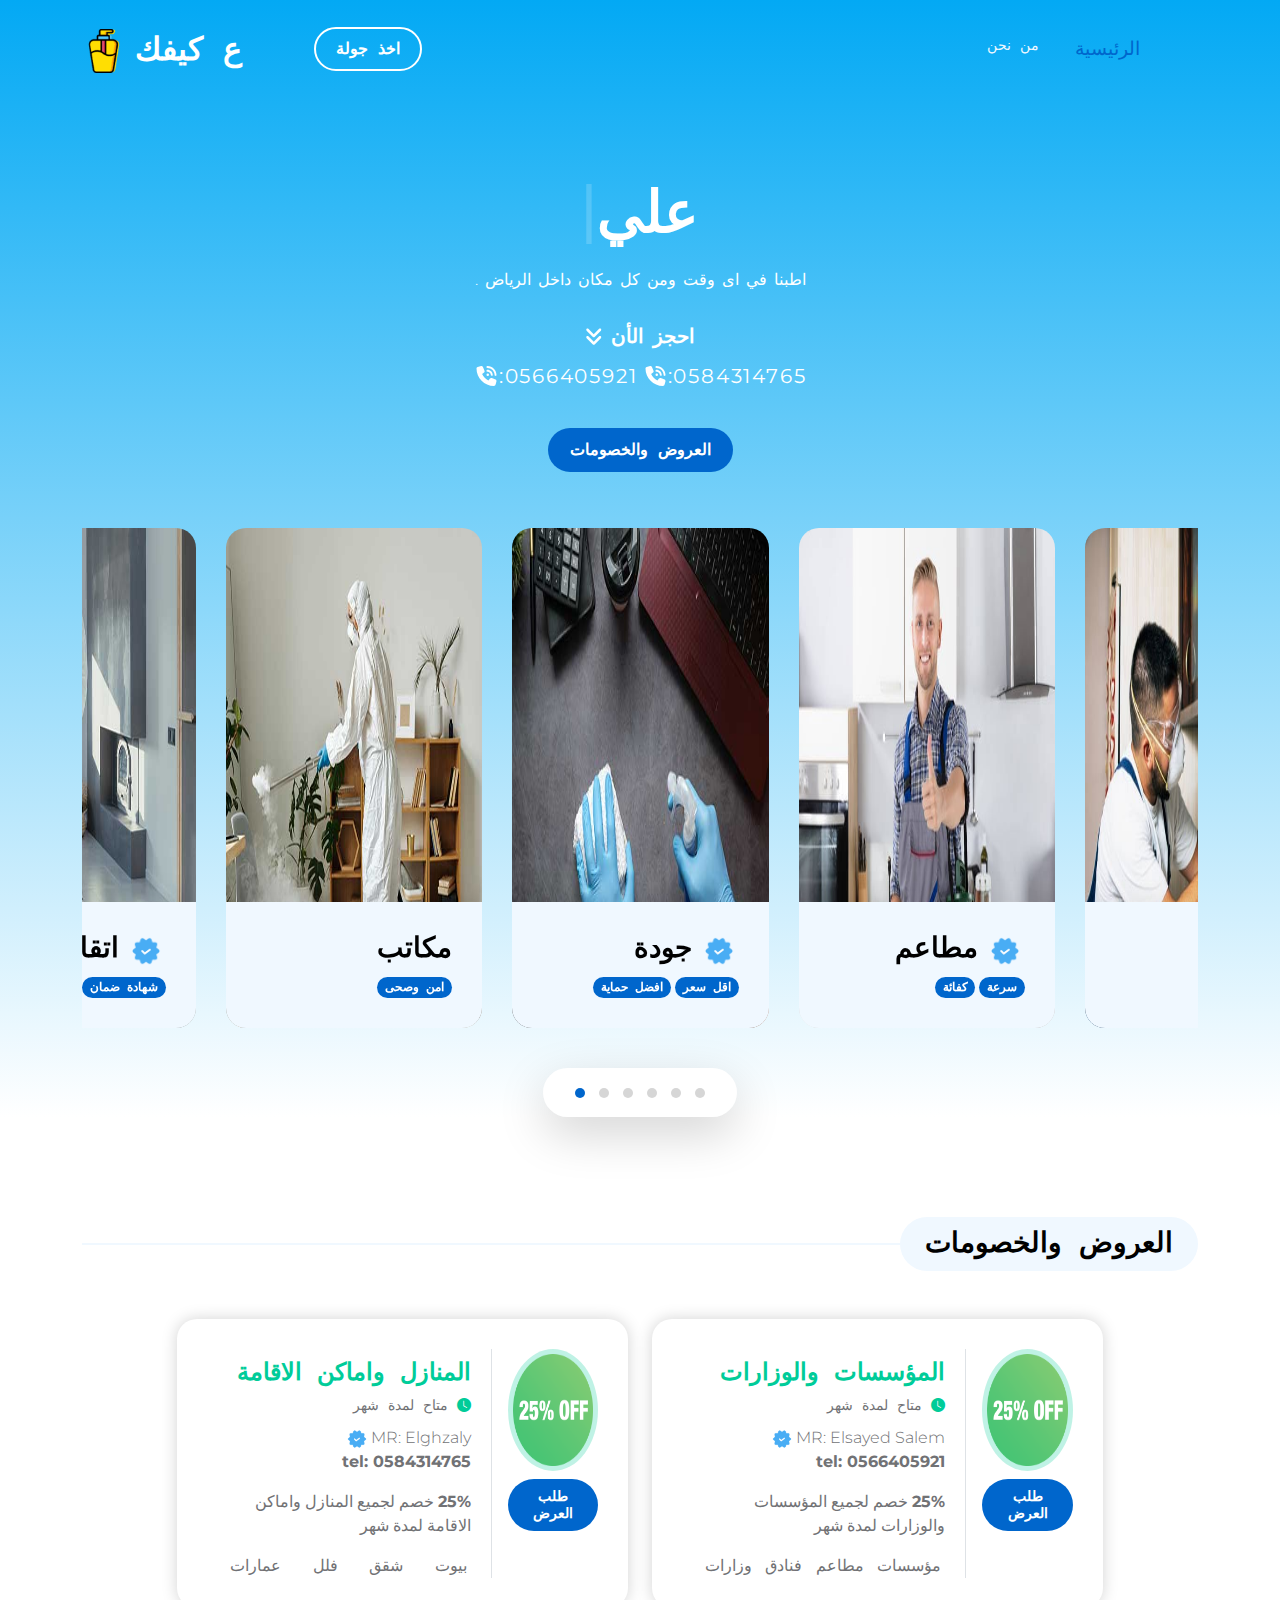
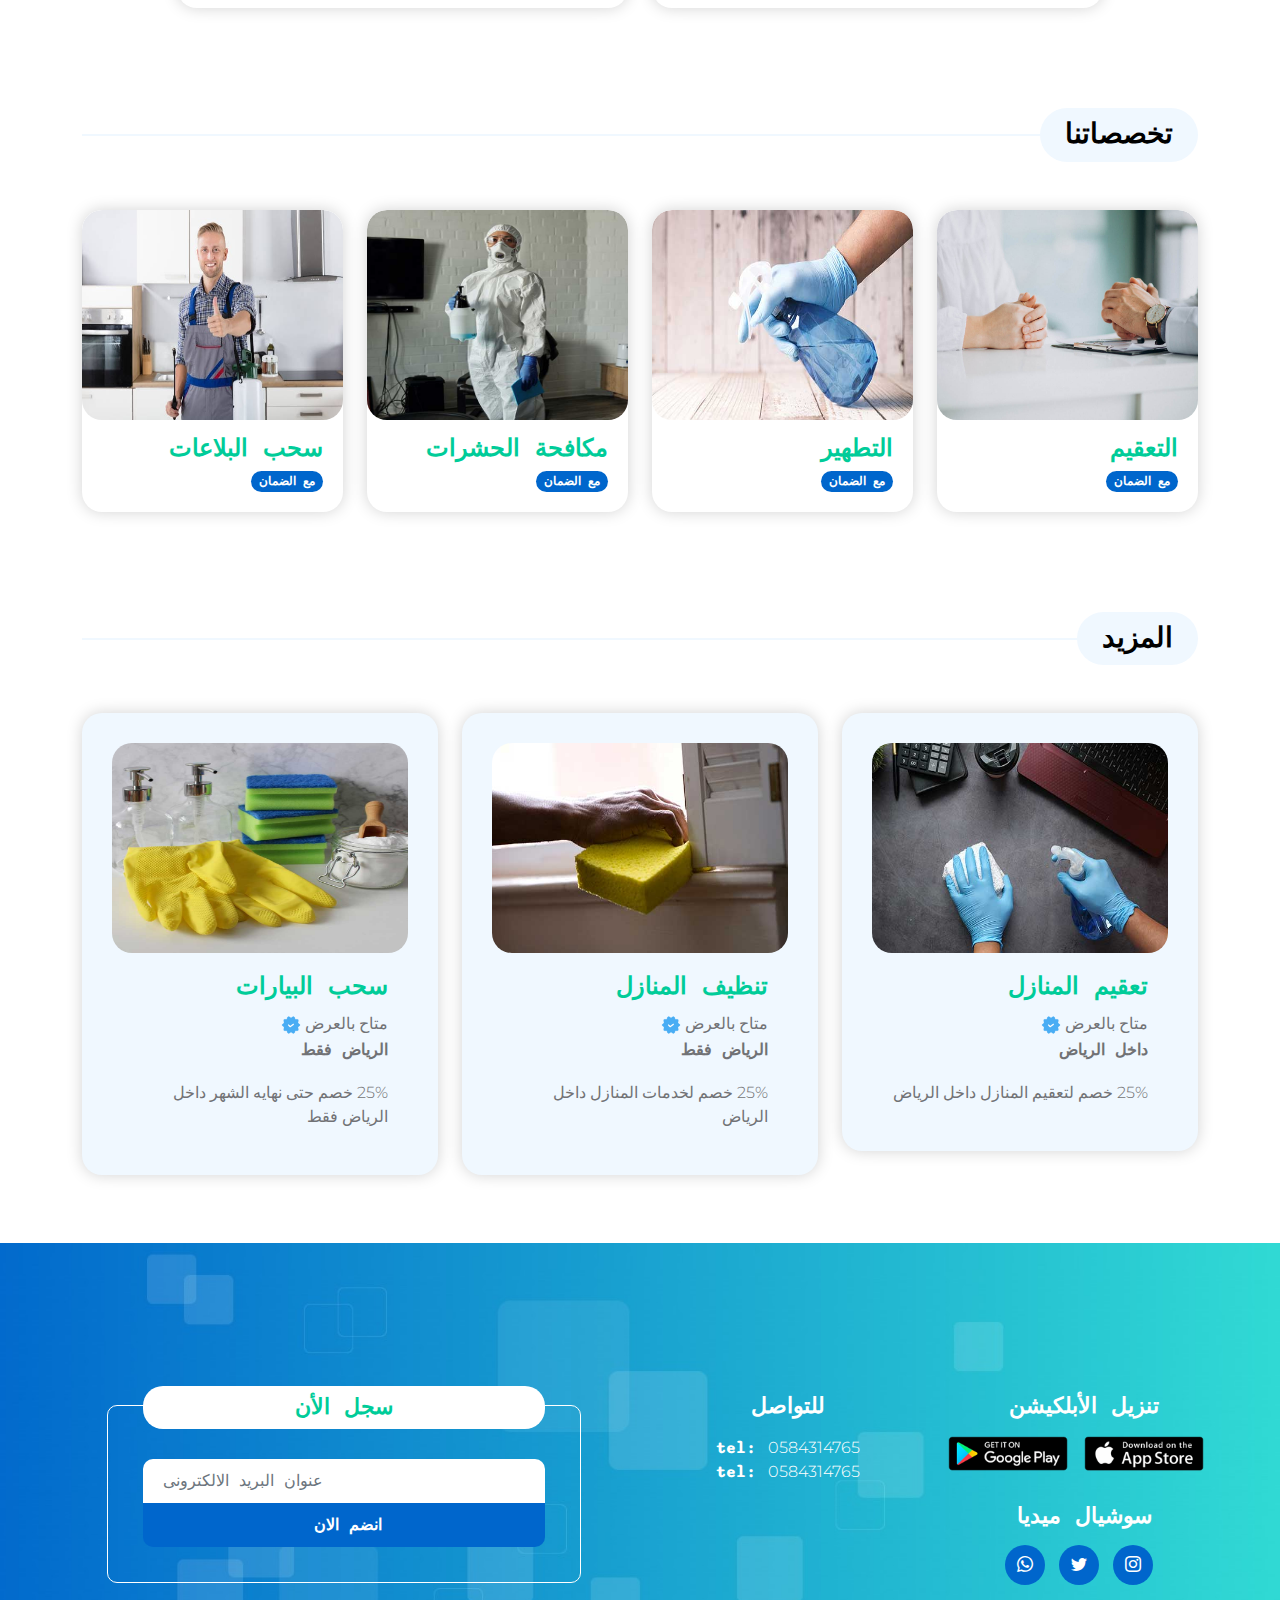
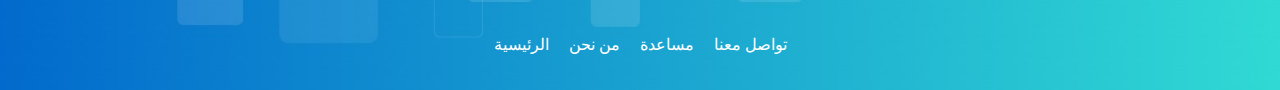
==== index.html @ a0875d07 "as you like" ====
<!DOCTYPE html>
<html lang="en">

<head>
    <meta charset="utf-8" />
    <meta name="viewport" content="width=device-width, initial-scale=1" />

    <meta name="description" content="" />
    <meta name="author" content="" />

    <title>Pod Talk - Free Bootstrap 5 CSS Template</title>

    <!-- CSS FILES -->
    <link rel="preconnect" href="https://fonts.googleapis.com" />

    <link rel="preconnect" href="https://fonts.gstatic.com" crossorigin />

    <link
        href="https://fonts.googleapis.com/css2?family=Montserrat:wght@300;400&family=Sono:wght@200;300;400;500;700&display=swap"
        rel="stylesheet" />

    <link rel="stylesheet" href="css/bootstrap.min.css" />

    <link rel="stylesheet" href="css/bootstrap-icons.css" />

    <link rel="stylesheet" href="css/owl.carousel.min.css" />

    <link rel="stylesheet" href="css/owl.theme.default.min.css" />

    <link rel="stylesheet" href="css/all.min.css">

    <link href="css/templatemo-pod-talk.css" rel="stylesheet" />
</head>

<body dir="rtl">
    <main class="mb-5">
        <nav class="navbar navbar-expand-lg">
            <div class="container">

                <button class="navbar-toggler" type="button" data-bs-toggle="collapse" data-bs-target="#navbarNav"
                    aria-controls="navbarNav" aria-expanded="false" aria-label="Toggle navigation">
                    <span class="navbar-toggler-icon"></span>
                </button>

                <div class="collapse navbar-collapse" id="navbarNav">
                    <ul class="navbar-nav ms-lg-auto">
                        <li class="nav-item">
                            <a class="nav-link active" href="index.html">الرئيسية</a>
                        </li>

                        <li class="nav-item">
                            <a class="nav-link" href="about.html">من نحن</a>
                        </li>


                    </ul>

                    <div class="ms-4">
                        <a href="#section_3" class="btn custom-btn custom-border-btn smoothscroll">اخذ جولة
                        </a>
                    </div>
                </div>

                <a class="navbar-brand me-lg-5 me-0" href="index.html">
                    <span> ع كيفك</span>
                    <img src="images/pod-talk-logo.png" class="logo-image img-fluid" alt="templatemo pod talk" />
                </a>
            </div>
        </nav>

        <section class="hero-section">
            <div class="container">
                <div class="row">
                    <div class="col-lg-12 col-12">
                        <div class="text-center mb-5 pb-2 fs-5">
                            <div class="hero-tik">
                                <div class="hero-subtitle">
                                    <h1 class="typed text-white" data-typed-items="
                                    علي كيفك
                                    , دايما على كيفك
                                    "></h1>
                                </div>
                            </div>

                            <p class="text-white col-sec">
                                اطبنا في اى وقت ومن كل مكان داخل الرياض .

                            <div class="text-white col-sec">
                                <b> احجز الأن </b>
                                <i class="fas fa-angles-down fa-1x"></i>

                            </div>
                            <span class="text-white col-sec">0584314765:<i class="fas fa-phone-volume fa-fw">
                                </i></span>

                            <span class="text-white col-sec">0566405921:<i class="fas fa-phone-volume fa-fw">
                                </i></span>
                            </p>
                            <a href="#section_2" class="btn custom-btn smoothscroll mt-3"> العروض والخصومات </a>
                        </div>

                        <div class="owl-carousel owl-theme">

                            <div class="owl-carousel-info-wrap item">
                                <img src="images/profile/2.jpg" class="owl-carousel-image img-fluid" alt="" />

                                <div class="owl-carousel-info">
                                    <h4 class="mb-2">
                                        جودة
                                        <img src="images/verified.png" class="owl-carousel-verified-image img-fluid"
                                            alt="" />
                                    </h4>

                                    <span class="badge">افضل حماية</span>

                                    <span class="badge">اقل سعر</span>
                                </div>

                                <div class="social-share">
                                    <ul class="social-icon">
                                        <li class="social-icon-item">
                                            <a href="#" class="social-icon-link bi-twitter"></a>
                                        </li>

                                        <li class="social-icon-item">
                                            <a href="#" class="social-icon-link bi-facebook"></a>
                                        </li>
                                    </ul>
                                </div>
                            </div>

                            <div class="owl-carousel-info-wrap item">
                                <img src="images/profile/3.jpg" class="owl-carousel-image img-fluid" alt="" />

                                <div class="owl-carousel-info">
                                    <h4 class="mb-2">
                                        مطاعم
                                        <img src="images/verified.png" class="owl-carousel-verified-image img-fluid"
                                            alt="" />
                                    </h4>

                                    <span class="badge">كفائة</span>

                                    <span class="badge">سرعة</span>
                                </div>

                                <div class="social-share">
                                    <ul class="social-icon">
                                        <li class="social-icon-item">
                                            <a href="#" class="social-icon-link bi-twitter"></a>
                                        </li>

                                        <li class="social-icon-item">
                                            <a href="#" class="social-icon-link bi-facebook"></a>
                                        </li>

                                        <li class="social-icon-item">
                                            <a href="#" class="social-icon-link bi-pinterest"></a>
                                        </li>
                                    </ul>
                                </div>
                            </div>

                            <div class="owl-carousel-info-wrap item">
                                <img src="images/profile/4.jpg" class="owl-carousel-image img-fluid" alt="" />

                                <div class="owl-carousel-info">
                                    <h4 class="mb-2">مطابخ</h4>

                                    <span class="badge">سرعه</span>

                                    <span class="badge">امان</span>
                                </div>

                                <div class="social-share">
                                    <ul class="social-icon">
                                        <li class="social-icon-item">
                                            <a href="#" class="social-icon-link bi-twitter"></a>
                                        </li>

                                        <li class="social-icon-item">
                                            <a href="#" class="social-icon-link bi-facebook"></a>
                                        </li>

                                        <li class="social-icon-item">
                                            <a href="#" class="social-icon-link bi-pinterest"></a>
                                        </li>
                                    </ul>
                                </div>
                            </div>

                            <div class="owl-carousel-info-wrap item">
                                <img src="images/profile/5.jpg" class="owl-carousel-image img-fluid" alt="" />

                                <div class="owl-carousel-info">
                                    <h4 class="mb-2">منازل</h4>

                                    <span class="badge">حمايه تدوم لسنوات</span>
                                </div>

                                <div class="social-share">
                                    <ul class="social-icon">
                                        <li class="social-icon-item">
                                            <a href="#" class="social-icon-link bi-instagram"></a>
                                        </li>

                                        <li class="social-icon-item">
                                            <a href="#" class="social-icon-link bi-youtube"></a>
                                        </li>
                                    </ul>
                                </div>
                            </div>

                            <div class="owl-carousel-info-wrap item">
                                <img src="images/profile/6.jpg" class="owl-carousel-image img-fluid" alt="" />

                                <div class="owl-carousel-info">
                                    <h4 class="mb-2">
                                        اتقان وجودة
                                        <img src="images/verified.png" class="owl-carousel-verified-image img-fluid"
                                            alt="" />
                                    </h4>

                                    <span class="badge">شهادة ضمان</span>
                                </div>

                                <div class="social-share">
                                    <ul class="social-icon">
                                        <li class="social-icon-item">
                                            <a href="#" class="social-icon-link bi-instagram"></a>
                                        </li>

                                        <li class="social-icon-item">
                                            <a href="#" class="social-icon-link bi-youtube"></a>
                                        </li>
                                    </ul>
                                </div>
                            </div>

                            <div class="owl-carousel-info-wrap item">
                                <img src="images/profile/7.jpg" class="owl-carousel-image img-fluid" alt="" />

                                <div class="owl-carousel-info">
                                    <h4 class="mb-2">مكاتب</h4>

                                    <span class="badge">امن وصحى</span>
                                </div>

                                <div class="social-share">
                                    <ul class="social-icon">
                                        <li class="social-icon-item">
                                            <a href="#" class="social-icon-link bi-linkedin"></a>
                                        </li>

                                        <li class="social-icon-item">
                                            <a href="#" class="social-icon-link bi-whatsapp"></a>
                                        </li>
                                    </ul>
                                </div>
                            </div>

                        </div>
                    </div>
                </div>
            </div>
        </section>

        <section class="latest-podcast-section section-padding pb-0" id="section_2">
            <div class="container">
                <div class="row justify-content-center">
                    <div class="col-lg-12 col-12">
                        <div class="section-title-wrap mb-5">
                            <h4 class="section-title">العروض والخصومات </h4>
                        </div>
                    </div>
                    <div class="col-lg-5 col-12 mb-4 mb-lg-0">
                        <div class="custom-block d-flex">
                            <div class="d-sm-flex flex-column align-items-center d-none">
                                <div class="custom-block-icon-wrap">
                                    <div class="section-overlay"></div>
                                    <a href="detail-page.html" class="custom-block-image-wrap">
                                        <img src="images/25-Percent.png" class="custom-block-image img-fluid" alt="" />
                                    </a>
                                </div>
                                <div class="mt-2">
                                    <a href="#" class="btn custom-btn"> طلب العرض </a>
                                </div>
                            </div>
                            <div class="custom-block-info me-3  border-end ">
                                <h5 class="mb-2">
                                    <a href="detail-page.html"> المؤسسات والوزارات </a>
                                </h5>
                                <div class="custom-block-top d-flex mb-1 ">
                                    <small class=" ">
                                        <i class="bi-clock-fill custom-icon"></i>
                                        متاح لمدة شهر
                                    </small>

                                </div>



                                <div class="profile-block d-flex">


                                    <p>
                                        MR: Elsayed Salem
                                        <img src="images/verified.png" class="verified-image img-fluid" alt="a" />
                                        <br>
                                        <b>tel: 0566405921</b>
                                    </p>
                                </div>

                                <p class="mb-0">
                                    <strong>25%</strong>

                                    خصم لجميع المؤسسات والوزارات لمدة شهر
                                </p>

                                <div class="custom-block-bottom d-flex justify-content-between mt-3">
                                    <a href="#" class="me-1">
                                        <span>مؤسسات</span>
                                    </a>

                                    <a href="#" class="me-1">
                                        <span>مطاعم</span>
                                    </a>

                                    <a href="#" class="me-1">
                                        <span>فنادق</span>
                                    </a>

                                    <a href="#" class="me-1">
                                        <span>وزارات</span>
                                    </a>
                                </div>
                            </div>
                        </div>
                    </div>
                    <div class="col-lg-5 col-12 mb-4 mb-lg-0 ">
                        <div class="custom-block d-flex">
                            <div class="d-sm-flex flex-column align-items-center d-none">
                                <div class="custom-block-icon-wrap">
                                    <div class="section-overlay"></div>
                                    <a href="detail-page.html" class="custom-block-image-wrap">
                                        <img src="images/25-Percent.png" class="custom-block-image img-fluid" alt="" />


                                    </a>
                                </div>

                                <div class="mt-2">
                                    <a href="#" class="btn custom-btn"> طلب العرض </a>
                                </div>
                            </div>

                            <div class="custom-block-info me-3 border-end">

                                <h5 class="mb-2">
                                    <a href="detail-page.html" class="text-nowrap "> المنازل واماكن الاقامة </a>
                                </h5>

                                <div class="custom-block-top d-flex mb-1">
                                    <small>
                                        <i class="bi-clock-fill custom-icon"></i>
                                        متاح لمدة شهر
                                    </small>
                                </div>



                                <div class="profile-block d-flex">

                                    <p>

                                        MR: Elghzaly

                                        <img src="images/verified.png" class="verified-image img-fluid" alt="" />
                                        <br>
                                        <b>tel: 0584314765</b>


                                    </p>
                                </div>

                                <p class="mb-0">
                                    <strong>25%</strong>
                                    خصم لجميع المنازل واماكن الاقامة لمدة شهر


                                </p>

                                <div class="custom-block-bottom d-flex justify-content-between mt-3">
                                    <a href="#" class="me-1">
                                        <span>بيوت</span>
                                    </a>

                                    <a href="#" class="me-1">
                                        <span>شقق</span>
                                    </a>

                                    <a href="#" class="me-1">
                                        <span>فلل</span>
                                    </a>

                                    <a href="#" class="me-1">
                                        <span>عمارات</span>
                                    </a>
                                </div>
                            </div>

                        </div>
                    </div>

                </div>
            </div>
        </section>

        <section class="topics-section section-padding pb-0" id="section_3">
            <div class="container">
                <div class="row">
                    <div class="col-lg-12 col-12">
                        <div class="section-title-wrap mb-5">
                            <h4 class="section-title">تخصصاتنا</h4>
                        </div>
                    </div>

                    <div class="col-lg-3 col-md-6 col-12 mb-4 mb-lg-0">
                        <div class="custom-block custom-block-overlay">
                            <a href="detail-page.html" class="custom-block-image-wrap">
                                <img src="images/topics/1.jpg" class="custom-block-image img-fluid" alt="" />
                            </a>

                            <div class="custom-block-info custom-block-overlay-info">
                                <h5 class="mb-1">
                                    <a href="listing-page.html"> التعقيم </a>
                                </h5>

                                <p class="badge mb-0"> مع الضمان</p>
                            </div>
                        </div>
                    </div>

                    <div class="col-lg-3 col-md-6 col-12 mb-4 mb-lg-0">
                        <div class="custom-block custom-block-overlay">
                            <a href="detail-page.html" class="custom-block-image-wrap">
                                <img src="images/topics/2.jpg" class="custom-block-image img-fluid" alt="" />
                            </a>

                            <div class="custom-block-info custom-block-overlay-info">
                                <h5 class="mb-1">
                                    <a href="listing-page.html"> التطهير </a>
                                </h5>

                                <p class="badge mb-0"> مع الضمان</p>
                            </div>
                        </div>
                    </div>

                    <div class="col-lg-3 col-md-6 col-12 mb-4 mb-lg-0">
                        <div class="custom-block custom-block-overlay">
                            <a href="detail-page.html" class="custom-block-image-wrap">
                                <img src="images/topics/3.jpg" class="custom-block-image img-fluid" alt="" />
                            </a>

                            <div class="custom-block-info custom-block-overlay-info">
                                <h5 class="mb-1">
                                    <a href="listing-page.html"> مكافحة الحشرات </a>
                                </h5>

                                <p class="badge mb-0"> مع الضمان</p>
                            </div>
                        </div>
                    </div>

                    <div class="col-lg-3 col-md-6 col-12 mb-4 mb-lg-0">
                        <div class="custom-block custom-block-overlay">
                            <a href="detail-page.html" class="custom-block-image-wrap">
                                <img src="images/profile/3.jpg" class="custom-block-image img-fluid" alt="" />
                            </a>

                            <div class="custom-block-info custom-block-overlay-info">
                                <h5 class="mb-1">
                                    <a href="listing-page.html"> سحب البلاعات </a>
                                </h5>

                                <p class="badge mb-0"> مع الضمان</p>
                            </div>
                        </div>
                    </div>
                </div>
            </div>
        </section>

        <section class="trending-podcast-section section-padding">
            <div class="container">
                <div class="row">
                    <div class="col-lg-12 col-12">
                        <div class="section-title-wrap mb-5">
                            <h4 class="section-title"> المزيد</h4>
                        </div>
                    </div>

                    <div class="col-lg-4 col-12 mb-4 mb-lg-0">
                        <div class="custom-block custom-block-full">
                            <div class="custom-block-image-wrap">
                                <a href="detail-page.html">
                                    <img src="images/profile/2.jpg" class="custom-block-image img-fluid" alt="" />
                                </a>
                            </div>

                            <div class="custom-block-info">
                                <h5 class="mb-2">
                                    <a href="detail-page.html"> تعقيم المنازل </a>
                                </h5>

                                <div class="profile-block d-flex">

                                    <p>
                                        متاح بالعرض
                                        <img src="images/verified.png" class="verified-image img-fluid" alt="" />

                                        <strong>داخل الرياض</strong>
                                    </p>
                                </div>

                                <p class="mb-0">25% خصم لتعقيم المنازل داخل الرياض</p>

                                <div class="custom-block-bottom d-flex justify-content-between mt-3">



                                </div>
                            </div>


                        </div>
                    </div>

                    <div class="col-lg-4 col-12 mb-4 mb-lg-0">
                        <div class="custom-block custom-block-full">
                            <div class="custom-block-image-wrap">
                                <a href="detail-page.html">
                                    <img src="images/afterS/2.jpg" class="custom-block-image img-fluid" alt="" />
                                </a>
                            </div>

                            <div class="custom-block-info">
                                <h5 class="mb-2">
                                    <a href="detail-page.html"> تنظيف المنازل </a>
                                </h5>

                                <div class="profile-block d-flex">


                                    <p>
                                        متاح بالعرض
                                        <img src="images/verified.png" class="verified-image img-fluid" alt="" />

                                        <strong> الرياض فقط</strong>
                                    </p>
                                </div>

                                <p class="mb-0">25% خصم لخدمات المنازل داخل الرياض</p>

                                <div class="custom-block-bottom d-flex justify-content-between mt-3">

                                </div>
                            </div>

                            <div class="social-share d-flex flex-column ms-auto">

                            </div>
                        </div>
                    </div>

                    <div class="col-lg-4 col-12">
                        <div class="custom-block custom-block-full">
                            <div class="custom-block-image-wrap">
                                <a href="detail-page.html">
                                    <img src="images/afterS/1.jpg" class="custom-block-image img-fluid" alt="" />
                                </a>
                            </div>

                            <div class="custom-block-info">
                                <h5 class="mb-2">
                                    <a href="detail-page.html"> سحب البيارات </a>
                                </h5>

                                <div class="profile-block d-flex">


                                    <p>
                                        متاح بالعرض
                                        <img src="images/verified.png" class="verified-image img-fluid" alt="" />
                                        <strong>الرياض فقط</strong>
                                    </p>
                                </div>

                                <p class="mb-0">25% خصم حتى نهايه الشهر داخل الرياض فقط</p>

                                <div class="custom-block-bottom d-flex justify-content-between mt-3">

                                </div>
                            </div>

                            <div class="social-share d-flex flex-column ms-auto">

                            </div>
                        </div>
                    </div>
                </div>
            </div>
        </section>

    </main>

    <footer class="site-footer ">
        <div class=" mx-5 ">
            <div class="d-flex">
                <div class="col-lg-6 col-12 mb-5 mb-lg-0">
                    <div class="subscribe-form-wrap mx-auto ">
                        <h6>سجل الأن</h6>

                        <form class="custom-form subscribe-form" action="#" method="get" role="form">
                            <input type="email" name="subscribe-email" id="subscribe-email" pattern="[^ @]*@[^ @]*"
                                class="form-control" placeholder="عنوان البريد الالكترونى " required="" />

                            <div class="col-lg-12 col-12">
                                <button type="submit" class="form-control" id="submit">
                                    انضم الان
                                </button>
                            </div>
                        </form>
                    </div>
                </div>

                <div
                    class="col-lg-3 col-md-6 col-12 mb-4 mb-md-0 mb-lg-0 d-none d-lg-flex flex-column align-items-center">
                    <h6 class=" site-footer-title mb-3">للتواصل</h6>

                    <p class="mb-2">
                        <strong class="d-inline me-2">tel:</strong> 0584314765
                        <br>
                        <strong class="d-inline me-2">tel:</strong> 0584314765
                    </p>

                </div>

                <div class="col-lg-3 d-none d-lg-block col-md-6 col-12 b-rtl">
                    <h6 class="site-footer-title mb-3">تنزيل الأبلكيشن </h6>

                    <div class="site-footer-thumb mb-4 pb-2">
                        <div class="d-flex flex-wrap justify-content-center ">
                            <a href="#">
                                <img src="images/app-store.png" class="me-3 mb-2 mb-lg-0 img-fluid" alt="" />
                            </a>

                            <a href="#">
                                <img src="images/play-store.png" class="me-3 mb-2 mb-lg-0 img-fluid" alt="" />
                            </a>
                        </div>
                    </div>

                    <h6 class="site-footer-title mb-3">سوشيال ميديا</h6>

                    <ul class="social-icon">
                        <li class="social-icon-item">
                            <a href="#" class="social-icon-link bi-instagram"></a>
                        </li>

                        <li class="social-icon-item">
                            <a href="#" class="social-icon-link bi-twitter"></a>
                        </li>

                        <li class="social-icon-item">
                            <a href="#" class="social-icon-link bi-whatsapp"></a>
                        </li>
                    </ul>
                </div>

            </div>
        </div>

        <div class=" mt-5 mb-2">
            <div class="">
                <div class="col-12">
                    <ul class="site-footer-links d-flex justify-content-center ">
                        <li class="site-footer-link-item">
                            <a href="#" class="site-footer-link">الرئيسية</a>
                        </li>

                        <li class="site-footer-link-item">
                            <a href="#" class="site-footer-link">من نحن </a>
                        </li>

                        <li class="site-footer-link-item">
                            <a href="#" class="site-footer-link">مساعدة </a>
                        </li>

                        <li class="site-footer-link-item">
                            <a href="#" class="site-footer-link">تواصل معنا </a>
                        </li>
                    </ul>
                </div>
            </div>
        </div>
    </footer>

    <!-- JAVASCRIPT FILES -->
    <script src="js/jquery.min.js"></script>
    <script src="js/bootstrap.bundle.min.js"></script>
    <script src="js/owl.carousel.min.js"></script>
    <script src="js/all.min.js"></script>
    <script src="js/typed.umd.js"></script>
    <script src="js/custom.js"></script>
</body>

</html>
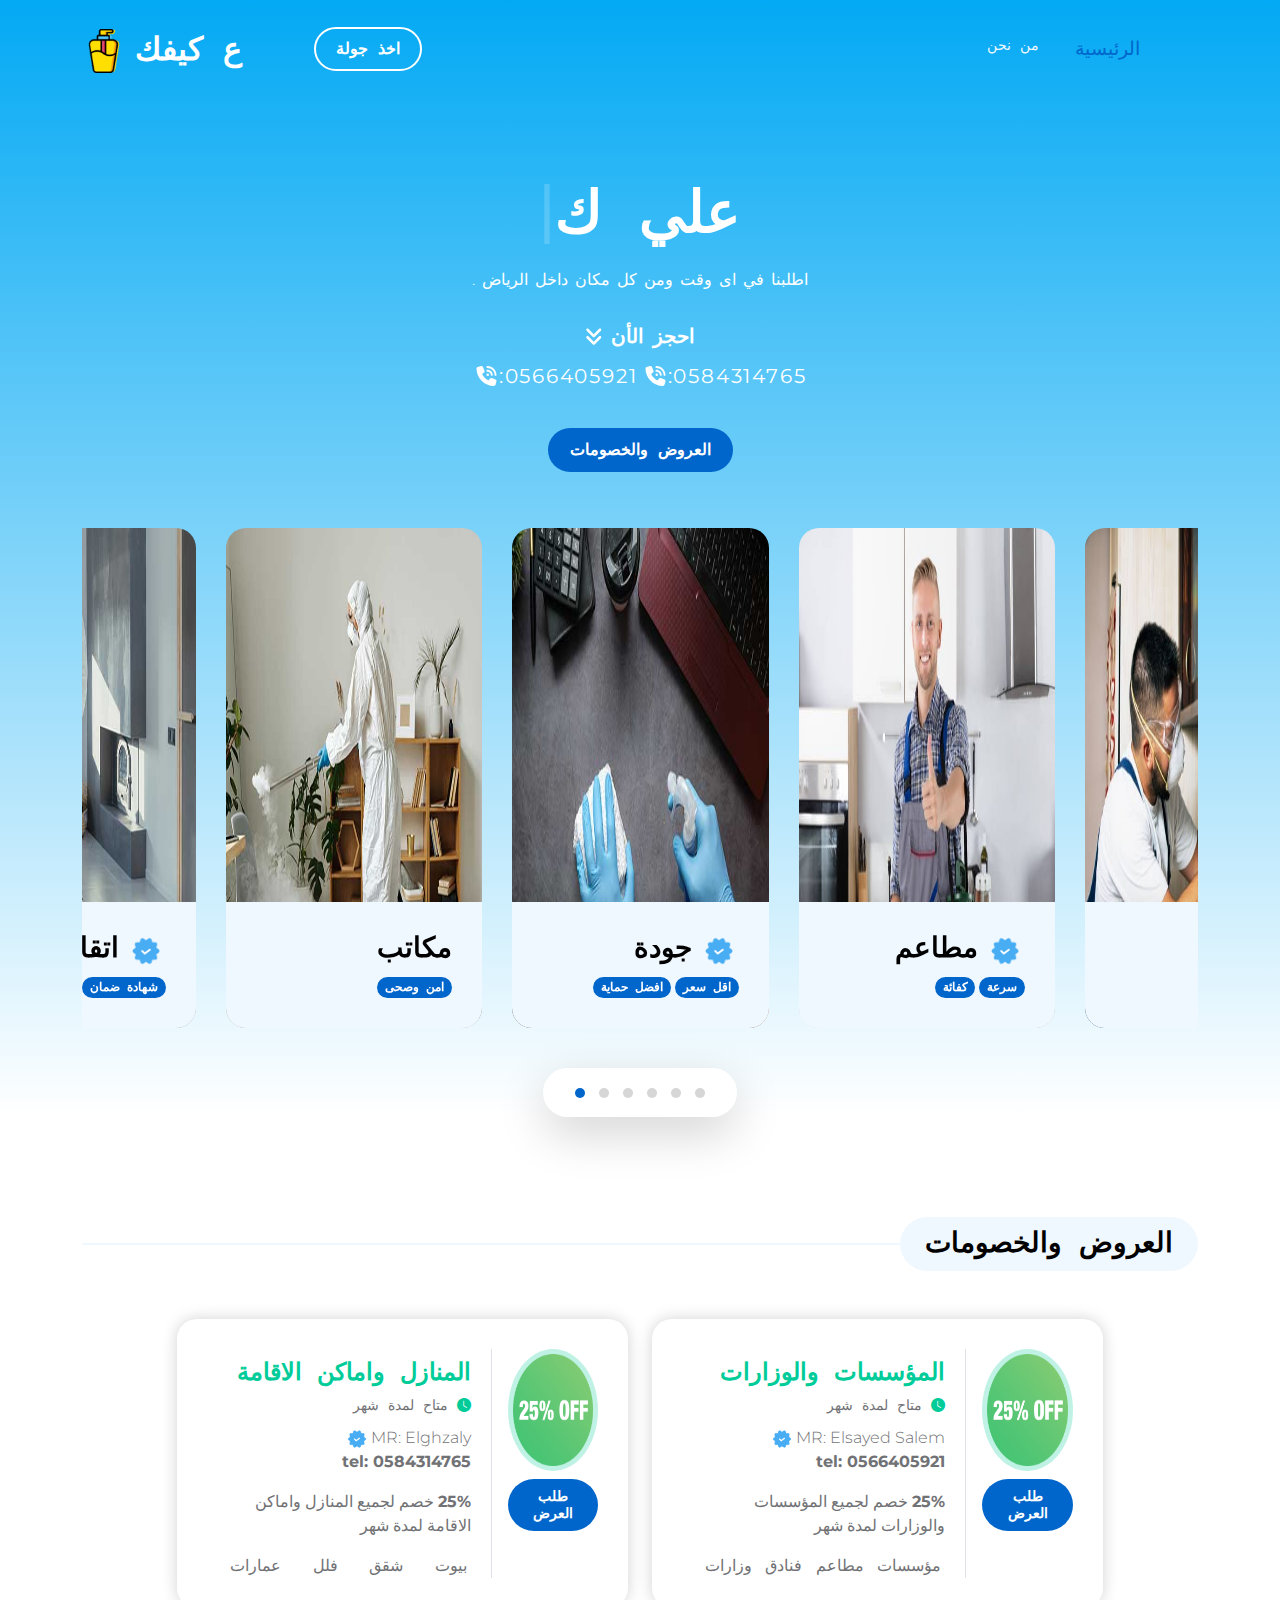
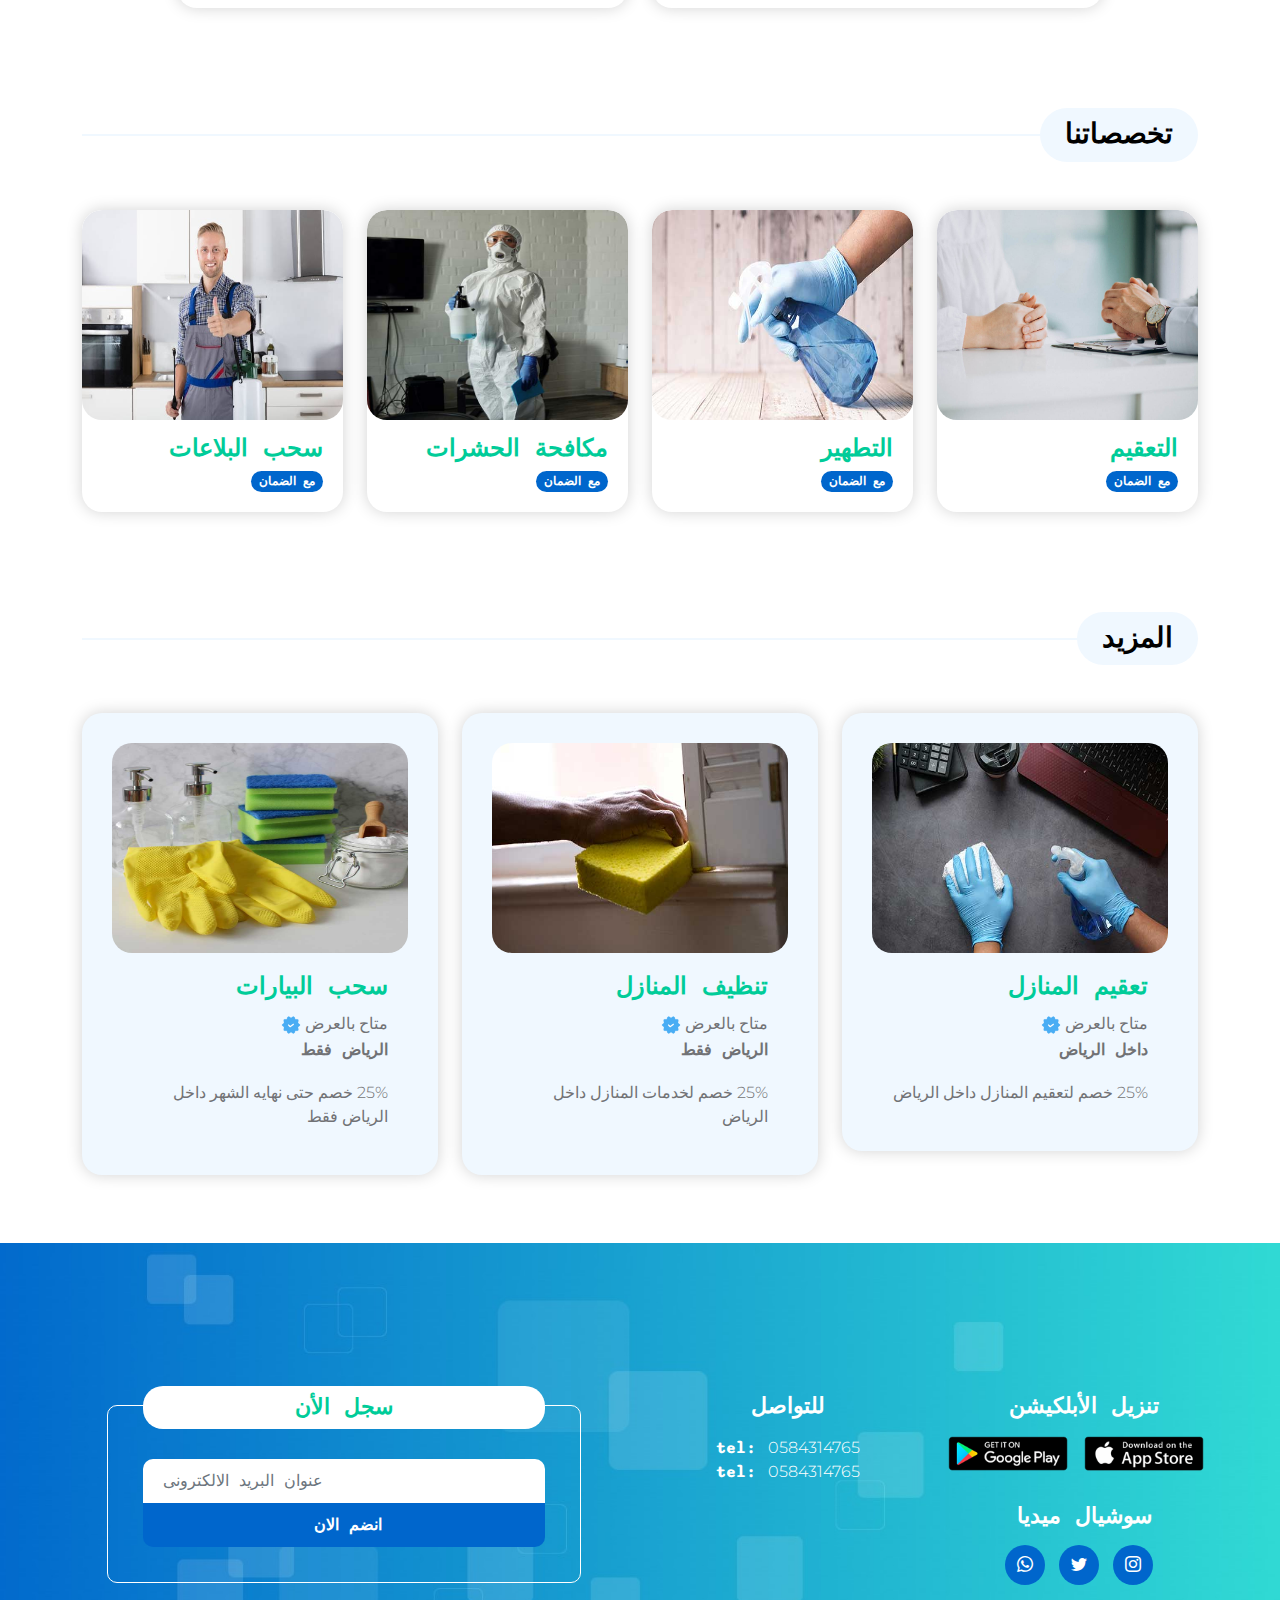
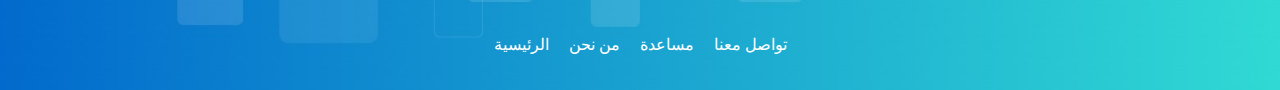
==== commit ebbcaf92: "txt" ====
--- a/index.html
+++ b/index.html
@@ -83,7 +83,7 @@
                             </div>
 
                             <p class="text-white col-sec">
-                                اطبنا في اى وقت ومن كل مكان داخل الرياض .
+                                اطلبنا في اى وقت ومن كل مكان داخل الرياض .
 
                             <div class="text-white col-sec">
                                 <b> احجز الأن </b>
